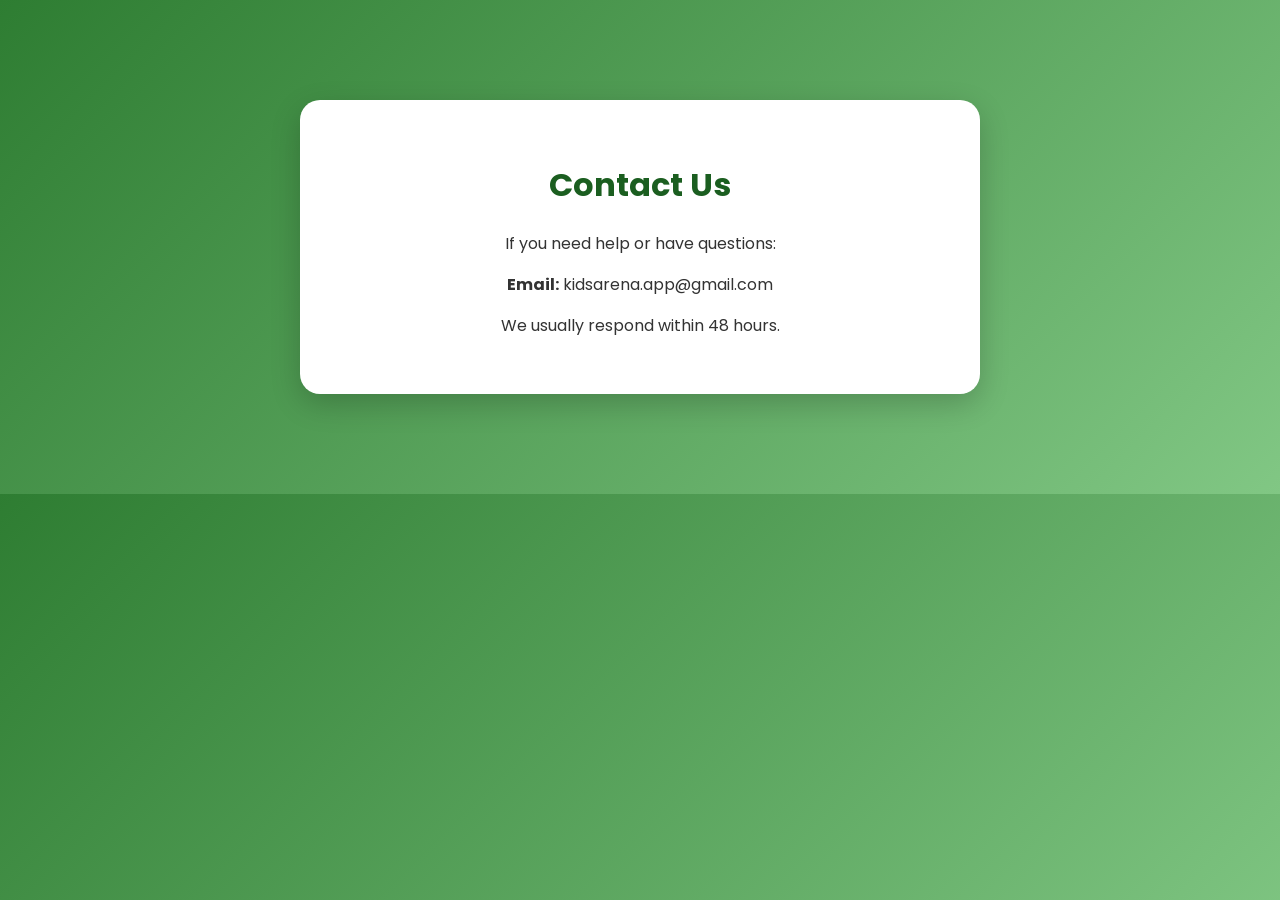
==== contact.html @ 696d9dc2 "Add files via upload corrected name files" ====
<!DOCTYPE html>
<html>
<head>
<meta charset="UTF-8">
<title>MiniKhata - Contact</title>
<link href="https://fonts.googleapis.com/css2?family=Poppins:wght@300;500;700&display=swap" rel="stylesheet">
<style>
body{
margin:0;
font-family:'Poppins',sans-serif;
background:linear-gradient(135deg,#2E7D32,#81C784);
color:white;
}
.container{
max-width:600px;
margin:100px auto;
background:white;
color:#333;
padding:40px;
border-radius:20px;
box-shadow:0 10px 30px rgba(0,0,0,0.2);
text-align:center;
}
h1{color:#1B5E20;}
</style>
</head>
<body>

<div class="container">
<h1>Contact Us</h1>
<p>If you need help or have questions:</p>
<p><strong>Email:</strong> kidsarena.app@gmail.com</p>
<p>We usually respond within 48 hours.</p>
</div>

</body>
</html>
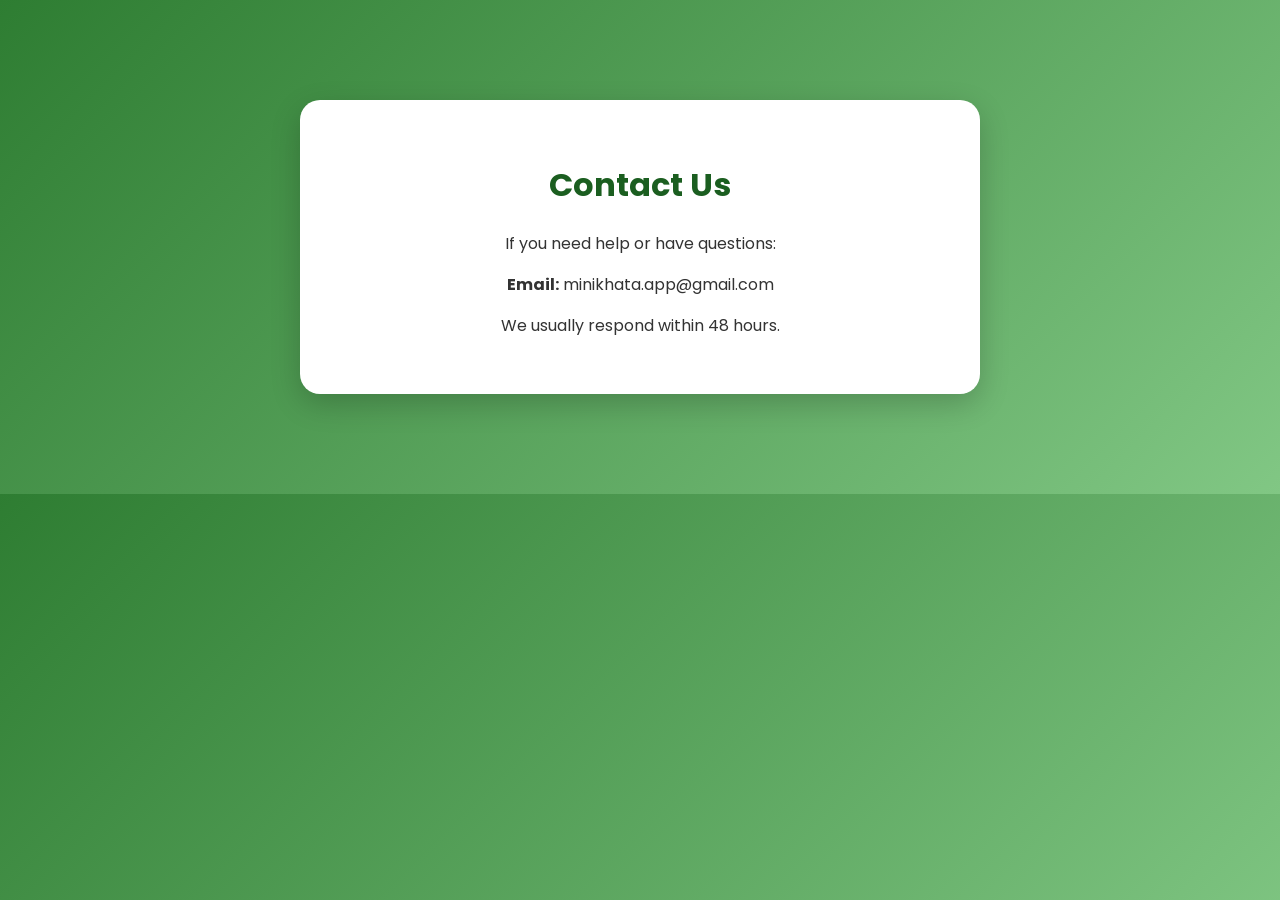
==== commit 8492f2d3: "Update contact.html" ====
--- a/contact.html
+++ b/contact.html
@@ -29,9 +29,9 @@
 <div class="container">
 <h1>Contact Us</h1>
 <p>If you need help or have questions:</p>
-<p><strong>Email:</strong> kidsarena.app@gmail.com</p>
+<p><strong>Email:</strong> minikhata.app@gmail.com</p>
 <p>We usually respond within 48 hours.</p>
 </div>
 
 </body>
-</html>+</html>
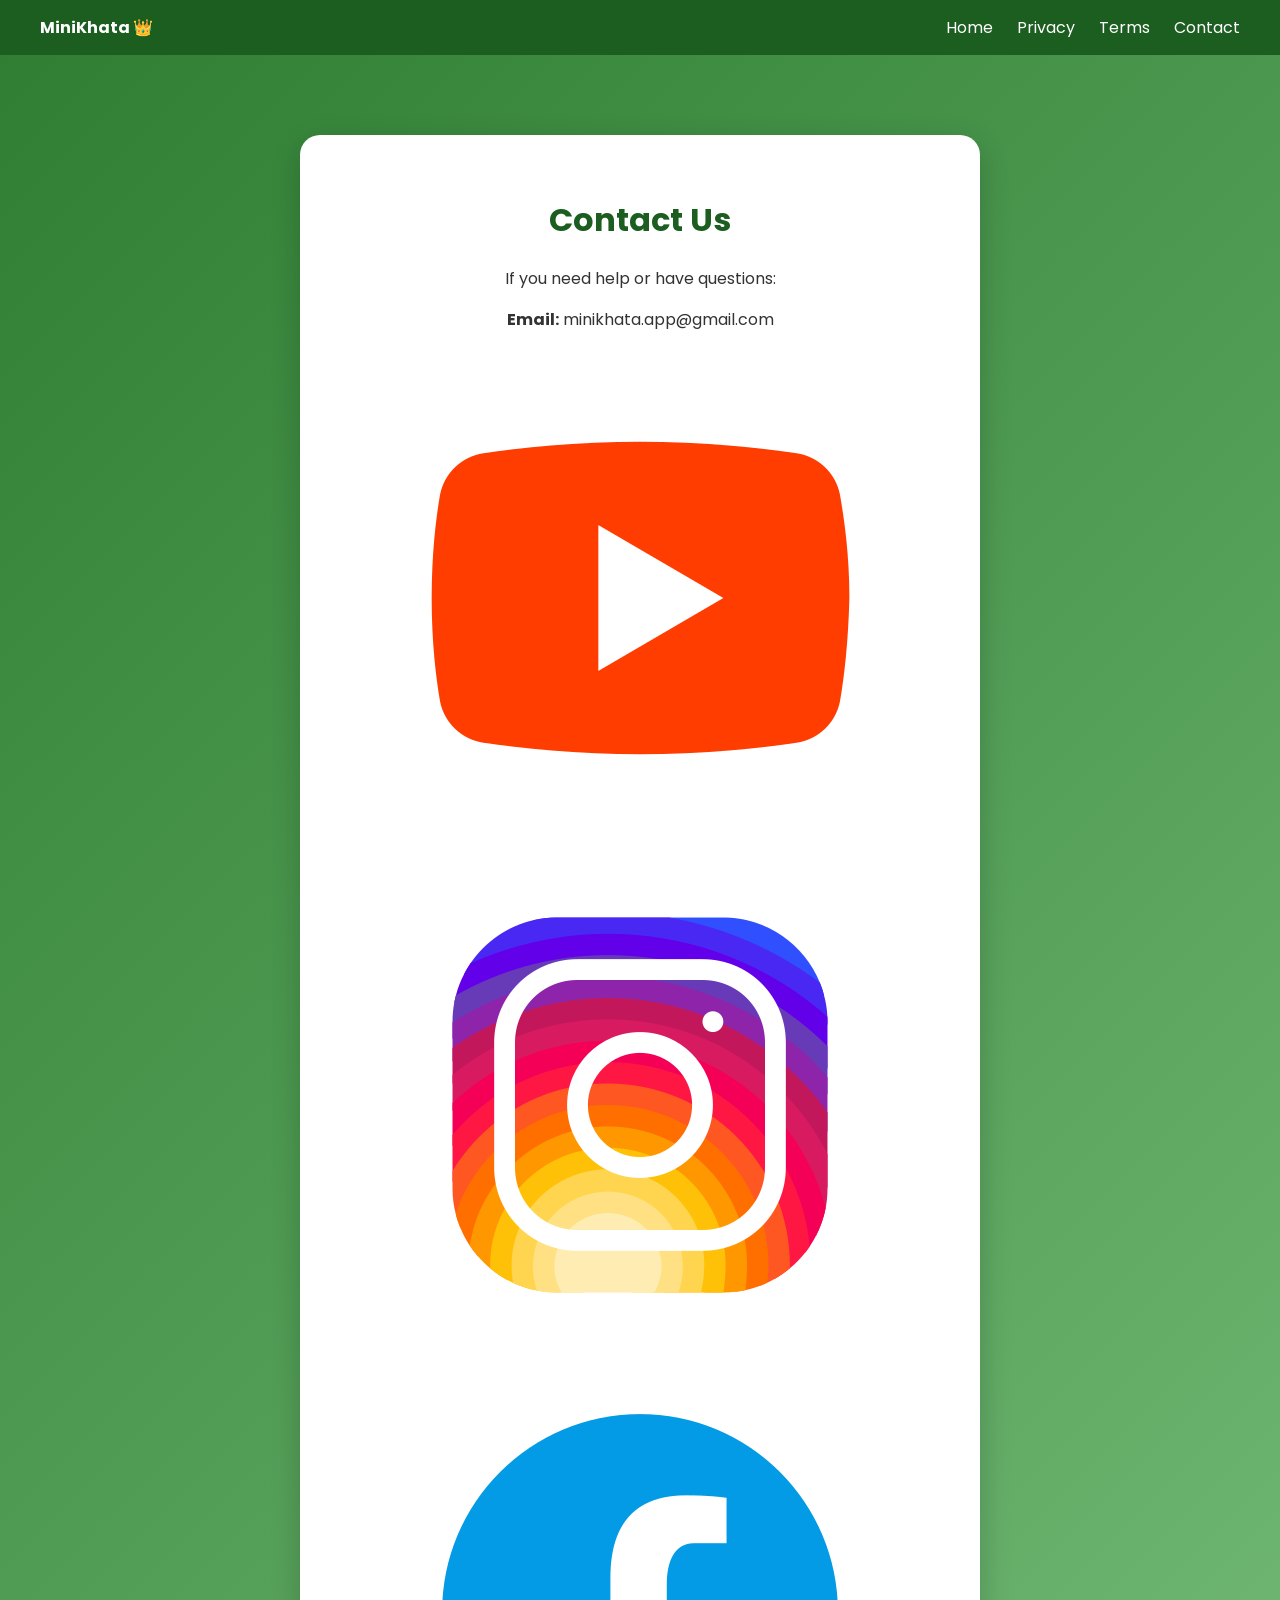
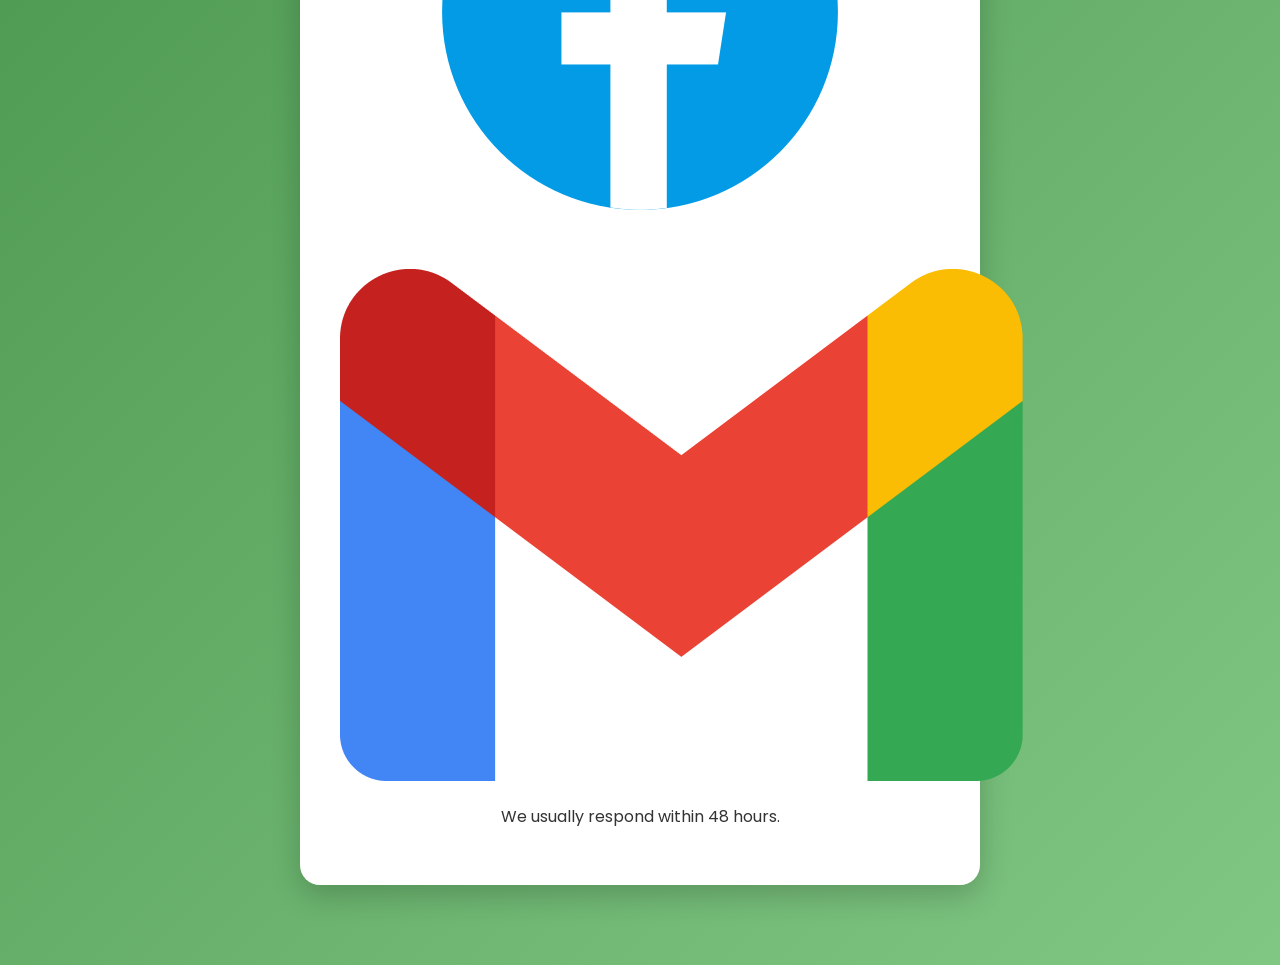
==== commit 192ed3ce: "Update contact.html" ====
--- a/contact.html
+++ b/contact.html
@@ -4,6 +4,7 @@
 <meta charset="UTF-8">
 <title>MiniKhata - Contact</title>
 <link href="https://fonts.googleapis.com/css2?family=Poppins:wght@300;500;700&display=swap" rel="stylesheet">
+
 <style>
 body{
 margin:0;
@@ -11,9 +12,24 @@
 background:linear-gradient(135deg,#2E7D32,#81C784);
 color:white;
 }
+
+nav{
+position:sticky;
+top:0;
+display:flex;
+justify-content:space-between;
+padding:15px 40px;
+background:#1B5E20;
+}
+nav a{
+color:white;
+text-decoration:none;
+margin-left:20px;
+}
+
 .container{
 max-width:600px;
-margin:100px auto;
+margin:80px auto;
 background:white;
 color:#333;
 padding:40px;
@@ -21,15 +37,60 @@
 box-shadow:0 10px 30px rgba(0,0,0,0.2);
 text-align:center;
 }
+
 h1{color:#1B5E20;}
+
+.social a{
+display:inline-block;
+margin:10px;
+text-decoration:none;
+color:#1B5E20;
+font-weight:600;
+}
 </style>
+
+
+
 </head>
+
 <body>
+
+<nav>
+  <div><strong>MiniKhata 👑</strong></div>
+  <div>
+    <a href="index.html">Home</a>
+    <a href="privacy.html">Privacy</a>
+    <a href="terms.html">Terms</a>
+    <a href="contact.html">Contact</a>
+  </div>
+</nav>
 
 <div class="container">
 <h1>Contact Us</h1>
+
 <p>If you need help or have questions:</p>
 <p><strong>Email:</strong> minikhata.app@gmail.com</p>
+
+<div class="social-icons">
+
+<a href="https://youtube.com/@minikhata-app" target="_blank">
+<img src="assets/icons/youtube.png">
+</a>
+
+<a href="https://www.instagram.com/minikhata.app/" target="_blank">
+<img src="assets/icons/instagram.png">
+</a>
+
+<a href="https://fb.com/MiniKhata" target="_blank">
+<img src="assets/icons/facebook.png">
+</a>
+
+<a href="mailto:minikhata.app@gmail.com">
+<img src="assets/icons/gmail.png">
+</a>
+
+</div>
+
 <p>We usually respond within 48 hours.</p>
 </div>
 
